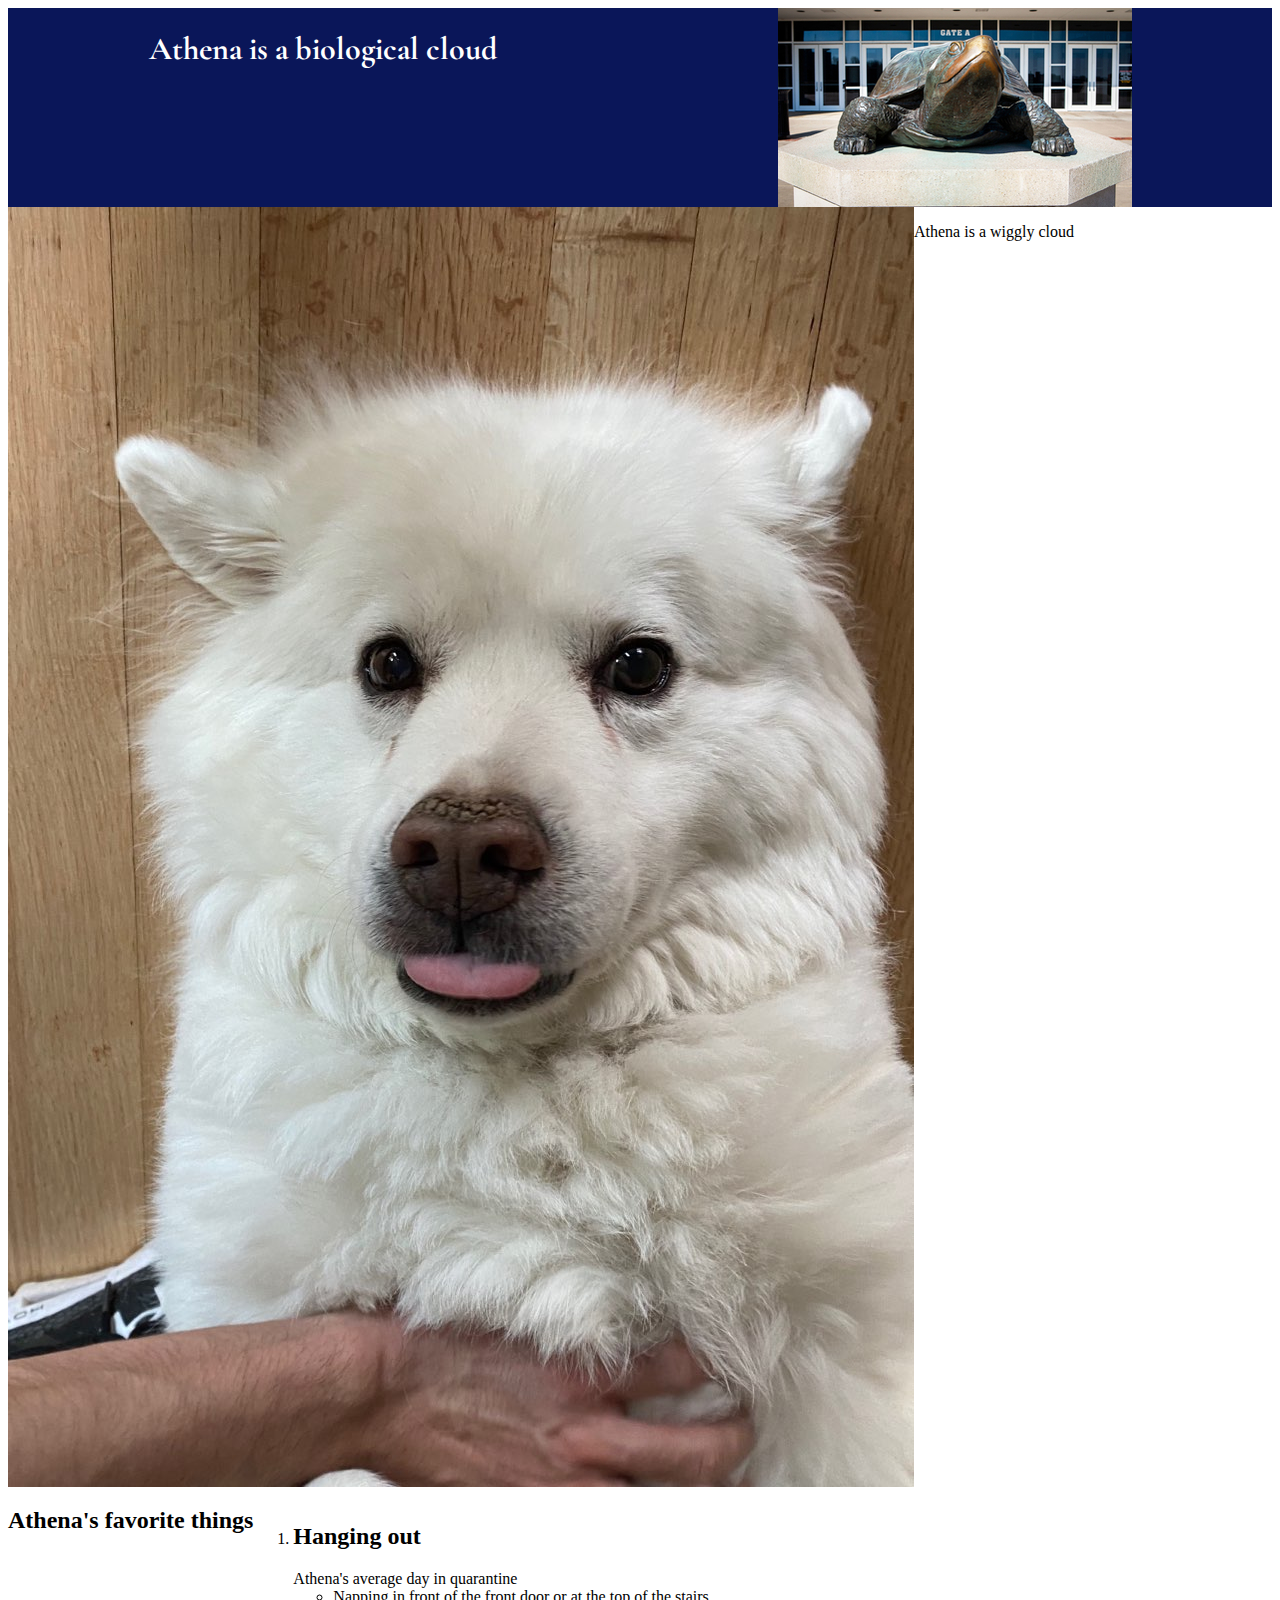
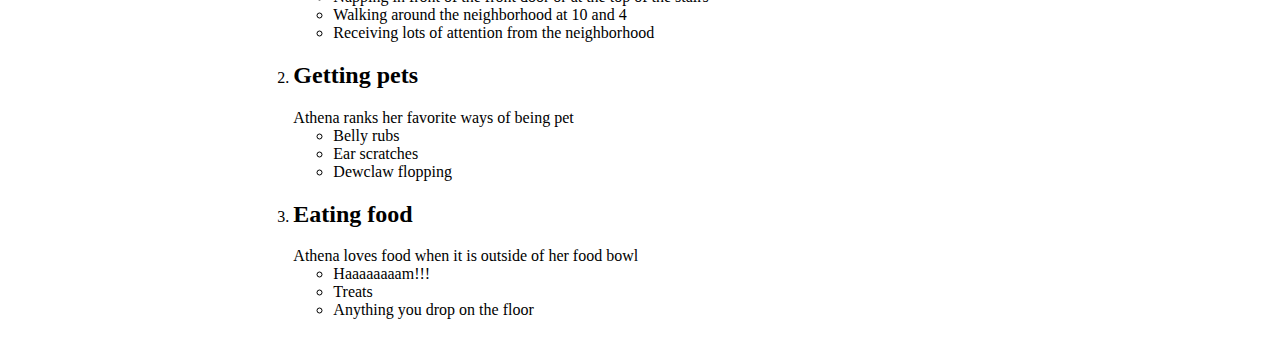
==== public/asst-1/index.html @ eadcd344 "some flexbox attempts" ====
<!DOCTYPE html>

<html lang="en">
  <head>
    <meta charset="utf-8">
    <link rel="stylesheet" href="styles.css">
    <!-- <link href="https://fonts.googleapis.com/css2?family=Press+Start+2P&display=swap" rel="stylesheet"> -->
    <link href="https://fonts.googleapis.com/css2?family=Cormorant+Garamond:ital,wght@0,700;1,400&display=swap" rel="stylesheet">
    <title>Assignment 1: Ryan Mullen and Lillian Henry</title>
  </head>

  <body>

    <!-- header div -->
    <div class="header">
      <h1 class="header-text">Athena is a biological cloud</h1>
      
      <img src="asst 1 img.jpg" alt="testudo sculpture" class="testudo">
    </div>

    <!-- wrapper div -->
    <div class="wrapper">

      <!-- container div -->
      <div class="container">

        <!-- image and caption -->
        <div class="dog-intro">
          <img src="athena-blep.jpg" alt="a cloud getting belly rubs" class="athena-pic">
          <p>Athena is a wiggly cloud</p> <!--Maybe this is in its own class-->
        </div>

        <!-- first block-level div: dog bio -->
        <div class="dog-bio">

          <h2>Athena's favorite things</h2>
          <ol class="ordered">
            <li>
              <h2>Hanging out</h2>
              <div class="boof">Athena's average day in quarantine</div>
              <ul class="unordered">
                <li>Napping in front of the front door or at the top of the stairs</li>
                <li>Walking around the neighborhood at 10 and 4</li>
                <li>Receiving lots of attention from the neighborhood</li>
              </ul>

            </li>

            <li>   
              <h2>Getting pets</h2>
              <div class="boof">Athena ranks her favorite ways of being pet</div>
              <ul class="unordered">
                <li>Belly rubs</li>
                <li>Ear scratches</li>
                <li>Dewclaw flopping</li>
              </ul>
            </li>

            <li>
              <h2>Eating food</h2>
              <div class="boof">Athena loves food when it is outside of her food bowl</div>
              <ul class="unordered">
                <li>Haaaaaaaam!!!</li>
                <li>Treats</li>
                <li>Anything you drop on the floor</li>
              </ul>
            </li>
            
          </ol>

        </div>
        <!-- end dog bio -->

      </div>
      <!-- end container -->

    </div>
    <!-- end wrapper -->

  </body>
</html>
---- public/asst-1/styles.css ----
/*

requirements:

 - style ONLY with class names
- use flexbox, padding, and margins

 - NO ID TAGS
 - NO ELEMENT TAGS
 - NO CLEARS
 - NO FLOATS

*/

.athena-pic {
    max-width: 100%;
    height: auto;
}

.header {
    background-color: #0a1659;
    color: #fff;
    font-family: 'Cormorant Garamond', serif;
    display: flex;
    justify-content: space-around;
}

.container {
    display: flex;
    flex-wrap: wrap;
}

.dog-intro {
    display: flex;
    justify-content: space-around;
}

.dog-bio {
    display: flex;
    flex-wrap: wrap;
}

.subject {
    margin: 0;
    padding: 0;
}

/* body will be palatino
h1, h2 {
    margin: 0;
    padding: 0;
    font-family: 'Cormorant Garamond', serif;
    font-weight: 700;
}

body {
    background: #829FD9;
    font-family: 'Cormorant Garamond', serif;
    /* asking prof A for help with how to choose which specific type of the font*/
}


p {
    font-style: italic;
    font-weight: 400;
}

/* ----- color palette ----- */
/*   dark blue:   #230A59    */
/*   mid blue:    #3E38F2    */
/*   light blue:  #5C73F2    */
/*   pale blue:   #829FD9    */
/*   white:       #FFFFFF    */

/* -------------------- fonts -------------------- */
/*  font-family: 'Press Start 2P', cursive         */
/*  font-family: 'Cormorant Garamond', serif       */
/*                Regular 400 Italic, Bold 700     */
/*  Headers bold, text italic                      */
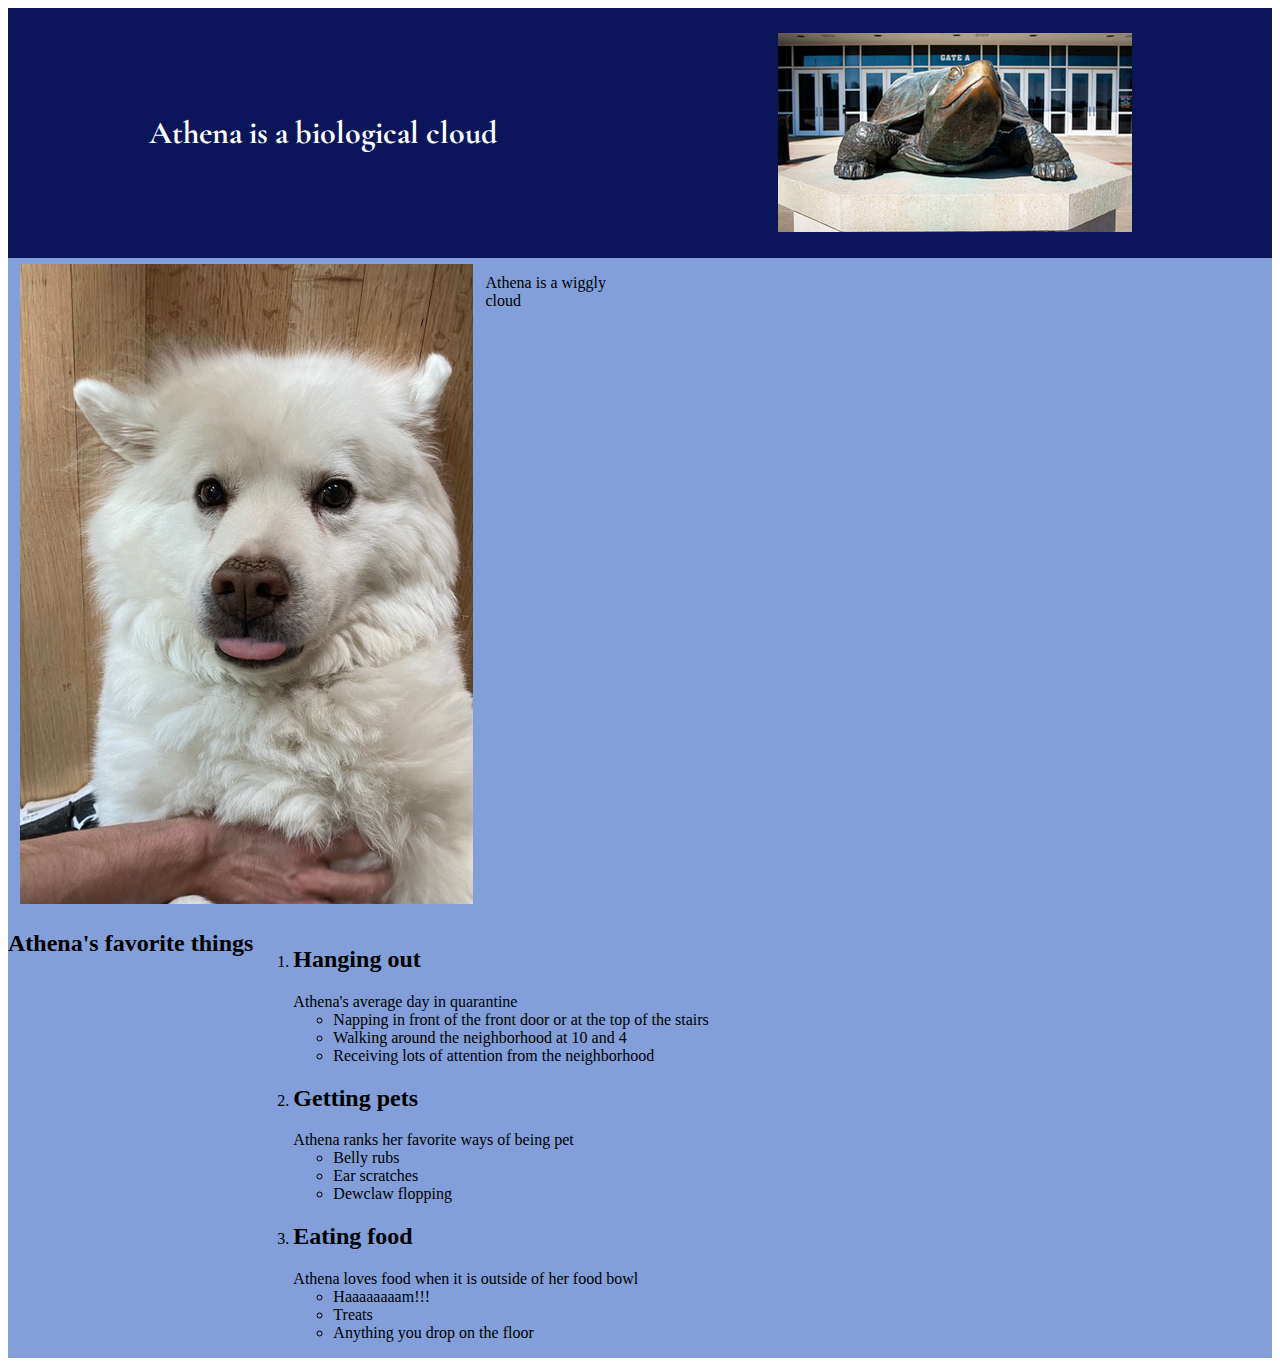
==== commit 37a88a15: "dog pic smaller" ====
--- a/public/asst-1/index.html
+++ b/public/asst-1/index.html
@@ -26,7 +26,7 @@
 
         <!-- image and caption -->
         <div class="dog-intro">
-          <img src="athena-blep.jpg" alt="a cloud getting belly rubs" class="athena-pic">
+          <img src="athena-blep-50.jpg" alt="a cloud getting belly rubs" class="athena-pic">
           <p>Athena is a wiggly cloud</p> <!--Maybe this is in its own class-->
         </div>
 
--- a/public/asst-1/styles.css
+++ b/public/asst-1/styles.css
@@ -12,22 +12,37 @@
 
 */
 
-.athena-pic {
-    max-width: 100%;
-    height: auto;
-}
-
 .header {
     background-color: #0a1659;
     color: #fff;
     font-family: 'Cormorant Garamond', serif;
     display: flex;
     justify-content: space-around;
+    margin: 0;
+    align-items: center;
+}
+
+.wrapper {
+    margin: 0;
+    background-color: #829FD9;
+    color: #000;
+    font-family: 'Palatino', serif;
 }
 
 .container {
     display: flex;
     flex-wrap: wrap;
+}
+
+.header-text {
+    font-weight: 700;
+}
+
+.testudo {
+    margin: 2% 0 2%;
+}
+.athena-pic {
+    margin: 1% 2% 1% 2%;
 }
 
 .dog-intro {
@@ -53,13 +68,6 @@
     font-weight: 700;
 }
 
-body {
-    background: #829FD9;
-    font-family: 'Cormorant Garamond', serif;
-    /* asking prof A for help with how to choose which specific type of the font*/
-}
-
-
 p {
     font-style: italic;
     font-weight: 400;
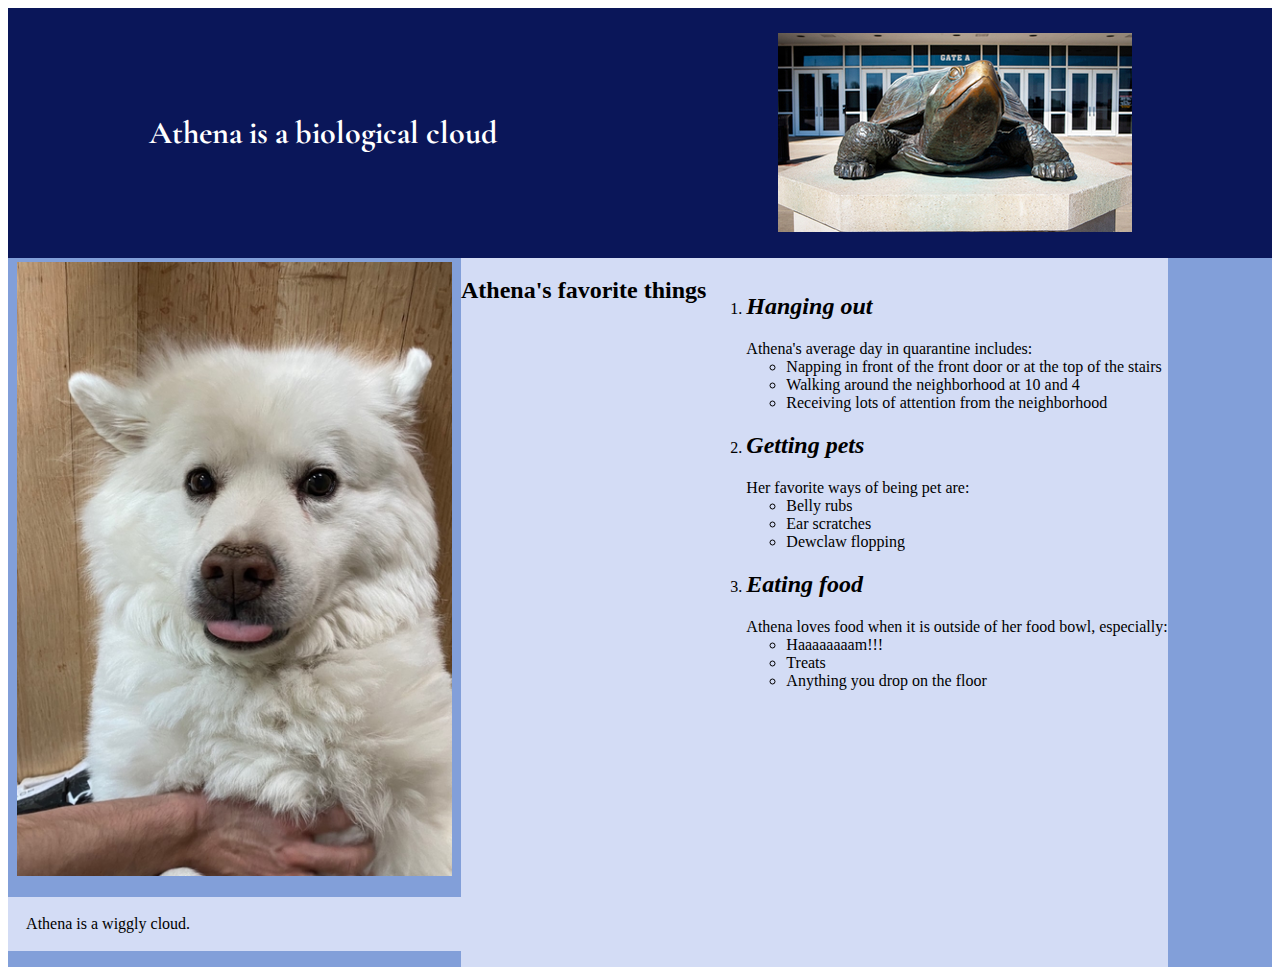
==== commit 5e1ceb8b: "picture and caption styling" ====
--- a/public/asst-1/index.html
+++ b/public/asst-1/index.html
@@ -27,7 +27,7 @@
         <!-- image and caption -->
         <div class="dog-intro">
           <img src="athena-blep-50.jpg" alt="a cloud getting belly rubs" class="athena-pic">
-          <p>Athena is a wiggly cloud</p> <!--Maybe this is in its own class-->
+          <p class="caption">Athena is a wiggly cloud.</p>
         </div>
 
         <!-- first block-level div: dog bio -->
@@ -36,8 +36,8 @@
           <h2>Athena's favorite things</h2>
           <ol class="ordered">
             <li>
-              <h2>Hanging out</h2>
-              <div class="boof">Athena's average day in quarantine</div>
+              <h2><i>Hanging out</i></h2>
+              <div class="boof">Athena's average day in quarantine includes:</div>
               <ul class="unordered">
                 <li>Napping in front of the front door or at the top of the stairs</li>
                 <li>Walking around the neighborhood at 10 and 4</li>
@@ -47,8 +47,8 @@
             </li>
 
             <li>   
-              <h2>Getting pets</h2>
-              <div class="boof">Athena ranks her favorite ways of being pet</div>
+              <h2><i>Getting pets</i></h2>
+              <div class="boof">Her favorite ways of being pet are:</div>
               <ul class="unordered">
                 <li>Belly rubs</li>
                 <li>Ear scratches</li>
@@ -57,8 +57,8 @@
             </li>
 
             <li>
-              <h2>Eating food</h2>
-              <div class="boof">Athena loves food when it is outside of her food bowl</div>
+              <h2><i>Eating food</i></h2>
+              <div class="boof">Athena loves food when it is outside of her food bowl, especially:</div>
               <ul class="unordered">
                 <li>Haaaaaaaam!!!</li>
                 <li>Treats</li>
--- a/public/asst-1/styles.css
+++ b/public/asst-1/styles.css
@@ -41,18 +41,29 @@
 .testudo {
     margin: 2% 0 2%;
 }
+
+.dog-intro {
+    display: flex;
+    flex-direction: column;
+    justify-content: space-around;
+}
+
 .athena-pic {
     margin: 1% 2% 1% 2%;
 }
 
-.dog-intro {
-    display: flex;
-    justify-content: space-around;
+.caption {
+    background-color: #D3DCF5;
+    padding: 4%;
+    width: auto;
+    height: auto;
+    display: inline-block;
 }
 
 .dog-bio {
     display: flex;
     flex-wrap: wrap;
+    background-color: #D3DCF5;
 }
 
 .subject {
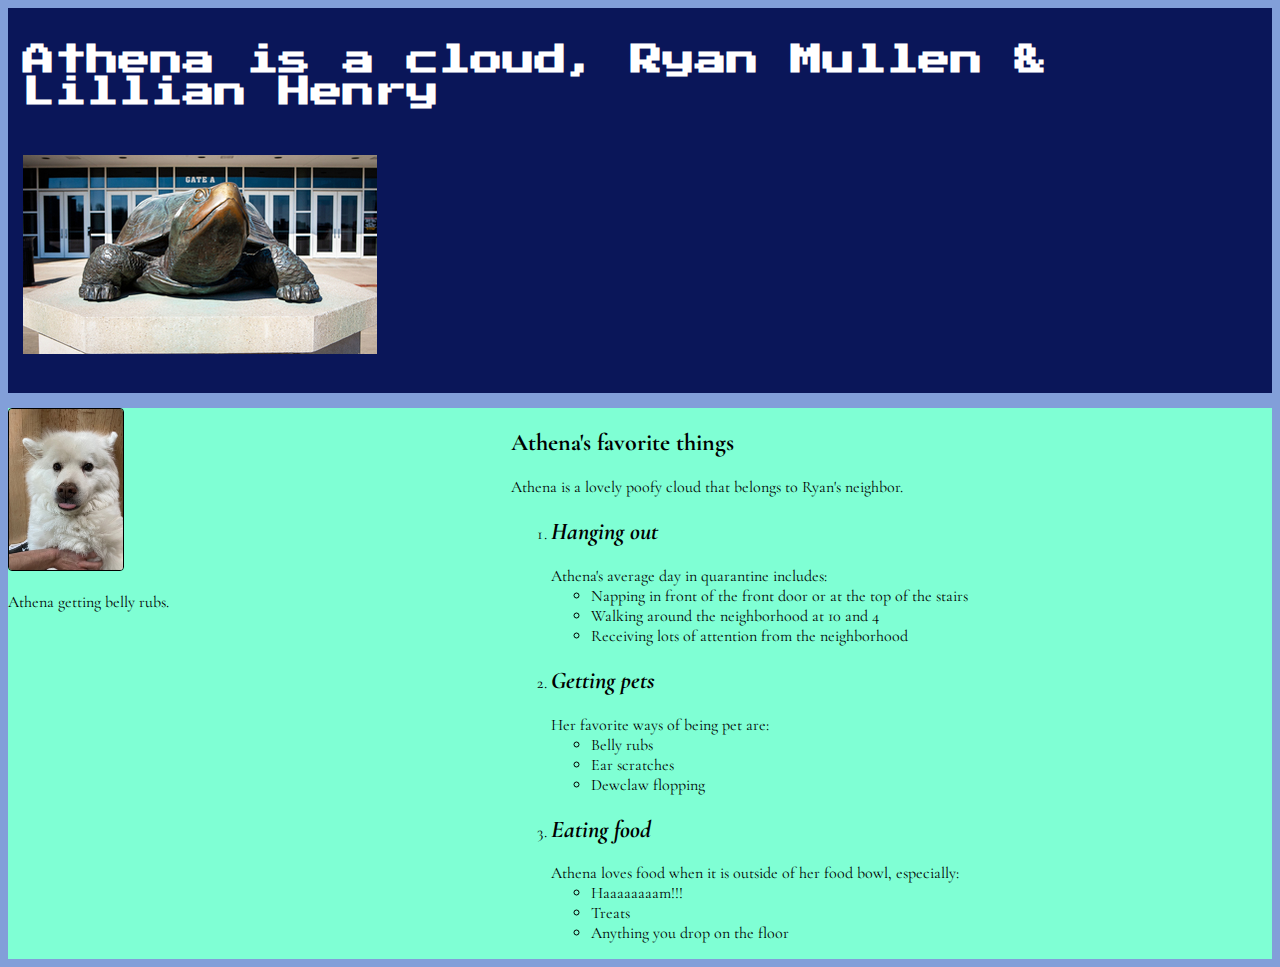
==== commit de44d6d5: "All tests but 2" ====
--- a/public/asst-1/index.html
+++ b/public/asst-1/index.html
@@ -4,7 +4,7 @@
   <head>
     <meta charset="utf-8">
     <link rel="stylesheet" href="styles.css">
-    <!-- <link href="https://fonts.googleapis.com/css2?family=Press+Start+2P&display=swap" rel="stylesheet"> -->
+    <link href="https://fonts.googleapis.com/css2?family=Press+Start+2P&display=swap" rel="stylesheet">
     <link href="https://fonts.googleapis.com/css2?family=Cormorant+Garamond:ital,wght@0,700;1,400&display=swap" rel="stylesheet">
     <title>Assignment 1: Ryan Mullen and Lillian Henry</title>
   </head>
@@ -13,10 +13,11 @@
 
     <!-- header div -->
     <div class="header">
-      <h1 class="header-text">Athena is a biological cloud</h1>
-      
+      <h1>Athena is a cloud, Ryan Mullen & Lillian Henry</h1>
       <img src="asst 1 img.jpg" alt="testudo sculpture" class="testudo">
     </div>
+    <!--END OF HEADER-->
+
 
     <!-- wrapper div -->
     <div class="wrapper">
@@ -27,17 +28,21 @@
         <!-- image and caption -->
         <div class="dog-intro">
           <img src="athena-blep-50.jpg" alt="a cloud getting belly rubs" class="athena-pic">
-          <p class="caption">Athena is a wiggly cloud.</p>
+          <p class="caption">Athena getting belly rubs.</p>
         </div>
 
         <!-- first block-level div: dog bio -->
         <div class="dog-bio">
 
-          <h2>Athena's favorite things</h2>
+          <h2 class="top">Athena's favorite things</h2>
+
+          <p>Athena is a lovely poofy cloud that belongs to Ryan's neighbor.</p> <!--This fixes the 'descriptive passage block' test-->
+
           <ol class="ordered">
             <li>
-              <h2><i>Hanging out</i></h2>
-              <div class="boof">Athena's average day in quarantine includes:</div>
+              <h2>Hanging out</h2>
+              <div class="boof">Athena's average day in quarantine includes:</div> 
+              <!-- ^^is this supposed to be a p tag? ^^-->
               <ul class="unordered">
                 <li>Napping in front of the front door or at the top of the stairs</li>
                 <li>Walking around the neighborhood at 10 and 4</li>
@@ -47,7 +52,7 @@
             </li>
 
             <li>   
-              <h2><i>Getting pets</i></h2>
+              <h2>Getting pets</h2>
               <div class="boof">Her favorite ways of being pet are:</div>
               <ul class="unordered">
                 <li>Belly rubs</li>
@@ -57,7 +62,7 @@
             </li>
 
             <li>
-              <h2><i>Eating food</i></h2>
+              <h2>Eating food</h2>
               <div class="boof">Athena loves food when it is outside of her food bowl, especially:</div>
               <ul class="unordered">
                 <li>Haaaaaaaam!!!</li>
--- a/public/asst-1/styles.css
+++ b/public/asst-1/styles.css
@@ -12,64 +12,76 @@
 
 */
 
+
+
+/* FROM SCRATCH */
+
+@media screen and (min-width: 900px){
+    article{
+        padding: 1rem 3rem;
+    }
+}
+
+html, body {
+    background-color: #829FD9;
+}
+
 .header {
     background-color: #0a1659;
-    color: #fff;
-    font-family: 'Cormorant Garamond', serif;
+    font-family: 'Press Start 2P', serif;
+    color: #ffffff;
+    margin-bottom: 15px;
+    padding: 15px;
     display: flex;
-    justify-content: space-around;
-    margin: 0;
+    flex-direction: row;
+    flex-wrap: wrap;
     align-items: center;
-}
-
-.wrapper {
-    margin: 0;
-    background-color: #829FD9;
-    color: #000;
-    font-family: 'Palatino', serif;
-}
-
-.container {
-    display: flex;
-    flex-wrap: wrap;
-}
-
-.header-text {
-    font-weight: 700;
 }
 
 .testudo {
     margin: 2% 0 2%;
 }
 
-.dog-intro {
+.wrapper{
+    background-color: aquamarine;
+}
+
+.container {
+    max-width: 960px;
     display: flex;
-    flex-direction: column;
-    justify-content: space-around;
+    flex-direction: row;
+    flex-wrap: wrap;
+    align-items: flex-start;
+    justify-content: space-between;
 }
 
 .athena-pic {
-    margin: 1% 2% 1% 2%;
+    border-radius: 4px;
+    border-width: 1px;
+    border-style: solid;
+    width: 25%;
+    height: auto;
 }
 
-.caption {
-    background-color: #D3DCF5;
-    padding: 4%;
-    width: auto;
-    height: auto;
-    display: inline-block;
+.dog-intro {
+    font-family: 'Cormorant Garamond';
+    margin-right: 15px;
+    align-items: flex-start;
+    justify-content: center;
 }
 
-.dog-bio {
-    display: flex;
-    flex-wrap: wrap;
-    background-color: #D3DCF5;
+.ordered > li > h2 {
+    font-style: italic;
 }
 
-.subject {
-    margin: 0;
-    padding: 0;
+
+.dog-bio {
+    font-family: 'Cormorant Garamond', serif;
+    flex-wrap: wrap;
 }
+
+
+
 
 /* body will be palatino
 h1, h2 {
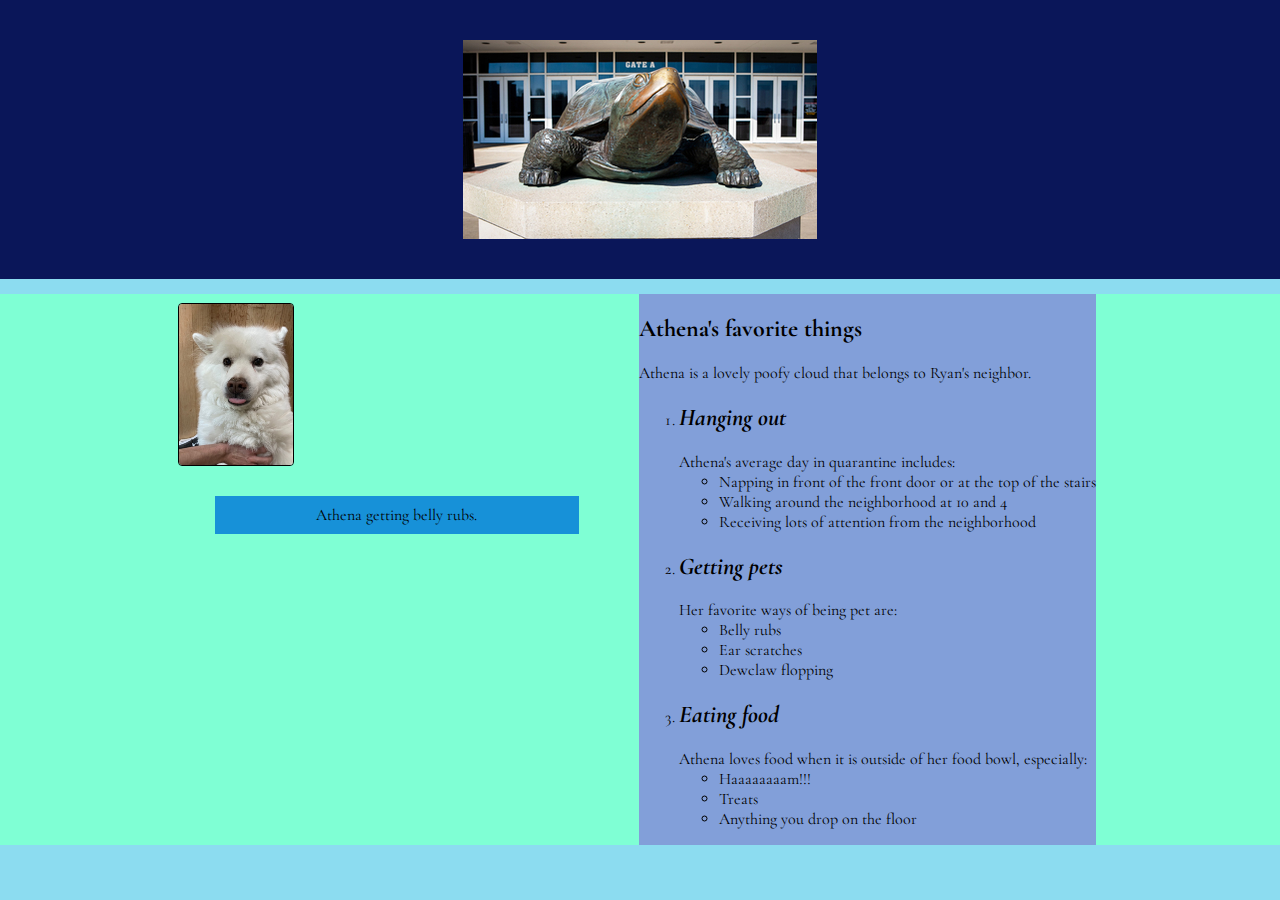
==== commit 04924b83: "Fin" ====
--- a/public/asst-1/index.html
+++ b/public/asst-1/index.html
@@ -13,7 +13,6 @@
 
     <!-- header div -->
     <div class="header">
-      <h1>Athena is a cloud, Ryan Mullen & Lillian Henry</h1>
       <img src="asst 1 img.jpg" alt="testudo sculpture" class="testudo">
     </div>
     <!--END OF HEADER-->
--- a/public/asst-1/styles.css
+++ b/public/asst-1/styles.css
@@ -3,7 +3,7 @@
 requirements:
 
  - style ONLY with class names
-- use flexbox, padding, and margins
+ - use flexbox, padding, and margins
 
  - NO ID TAGS
  - NO ELEMENT TAGS
@@ -15,15 +15,15 @@
 
 
 /* FROM SCRATCH */
-
-@media screen and (min-width: 900px){
+@media screen and (min-width: 1000px){
     article{
         padding: 1rem 3rem;
     }
 }
 
 html, body {
-    background-color: #829FD9;
+    background-color: #8cdcf0;
+    margin: 0;
 }
 
 .header {
@@ -36,23 +36,31 @@
     flex-direction: row;
     flex-wrap: wrap;
     align-items: center;
+    justify-content: space-around;
+}
+
+.abc{
+    max-width: 60%;
 }
 
 .testudo {
     margin: 2% 0 2%;
+    border-width: 1px;
 }
 
 .wrapper{
     background-color: aquamarine;
+    display: flex;
+    justify-content: center;
+    align-items: center;
 }
 
 .container {
     max-width: 960px;
     display: flex;
-    flex-direction: row;
     flex-wrap: wrap;
     align-items: flex-start;
-    justify-content: space-between;
+    justify-content: center;
 }
 
 .athena-pic {
@@ -61,13 +69,7 @@
     border-style: solid;
     width: 25%;
     height: auto;
-}
-
-.dog-intro {
-    font-family: 'Cormorant Garamond';
-    margin-right: 15px;
-    align-items: flex-start;
-    justify-content: center;
+    margin: 2%;
 }
 
 .ordered > li > h2 {
@@ -78,10 +80,48 @@
 .dog-bio {
     font-family: 'Cormorant Garamond', serif;
     flex-wrap: wrap;
+    background-color: #829FD9;
 }
 
+.dog-intro {
+    margin-right: 15px;
+    align-content: center;
+}
 
+.caption {
+    background-color: #1791d8;
+    text-align: center;
+    padding: 2%;
+    margin-right: 10%;
+    margin-left: 10%;
+    border: 4px black;
+}
 
+/* < 1000 */
+@media screen and (max-width: 1000px) {
+    .container{
+        justify-content: center;
+    }
+
+    .dog-intro {
+        font-family: 'Cormorant Garamond';
+        margin-right: 15px;
+        align-items: flex-start;
+        justify-content: space-between;
+        flex: 1 0 auto;
+        flex-direction: column;
+        margin-right: 0px;
+    }
+}
+
+@media screen and (min-width: 1001px) {
+    .container {
+        font-family: 'Cormorant Garamond';
+        margin-right: 15px;
+        align-items: flex-start;
+        justify-content: space-between;
+    }
+}
 
 /* body will be palatino
 h1, h2 {
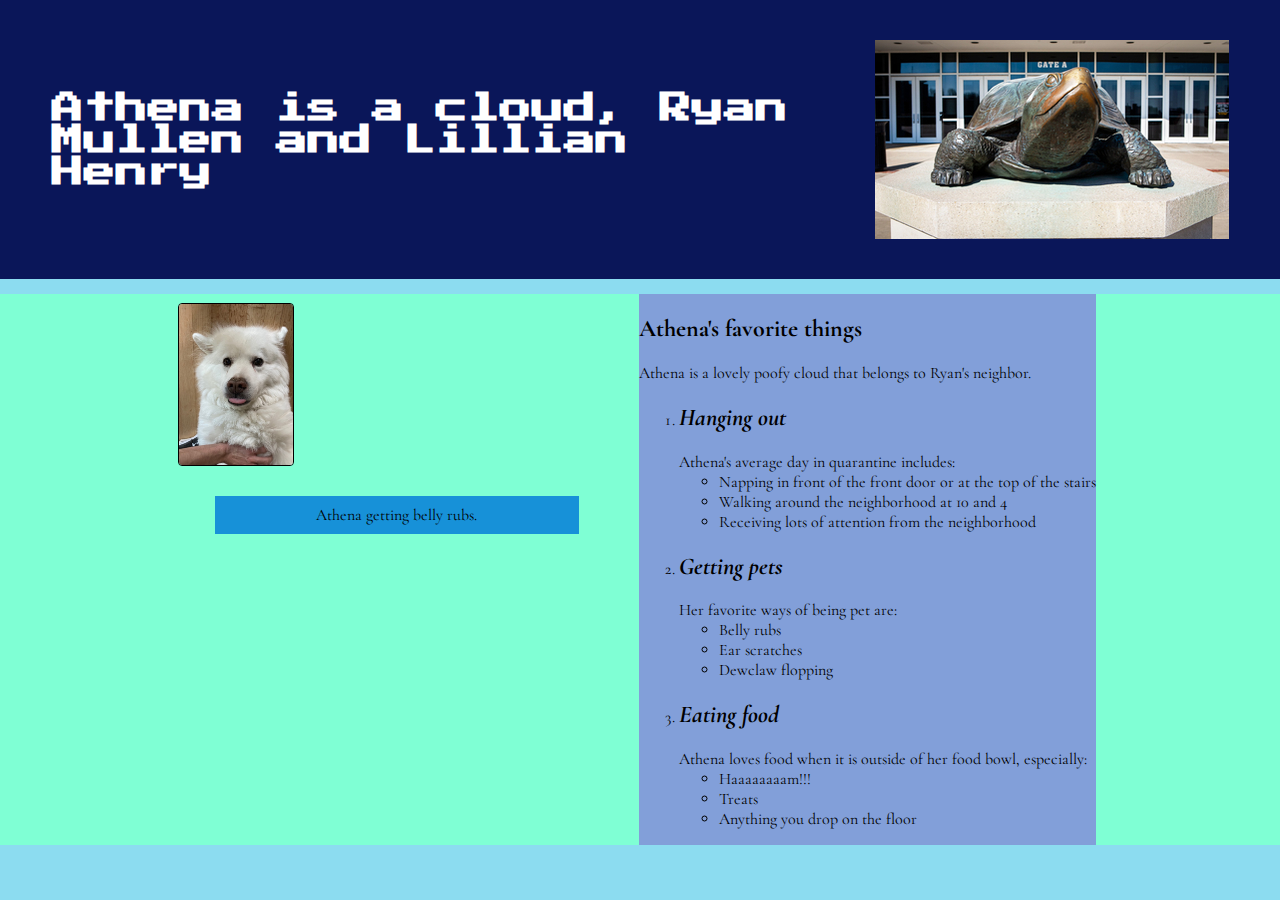
==== commit 77c791a0: "Update index.html" ====
--- a/public/asst-1/index.html
+++ b/public/asst-1/index.html
@@ -13,6 +13,7 @@
 
     <!-- header div -->
     <div class="header">
+      <h1 class="abc">Athena is a cloud, Ryan Mullen and Lillian Henry</h1>
       <img src="asst 1 img.jpg" alt="testudo sculpture" class="testudo">
     </div>
     <!--END OF HEADER-->
